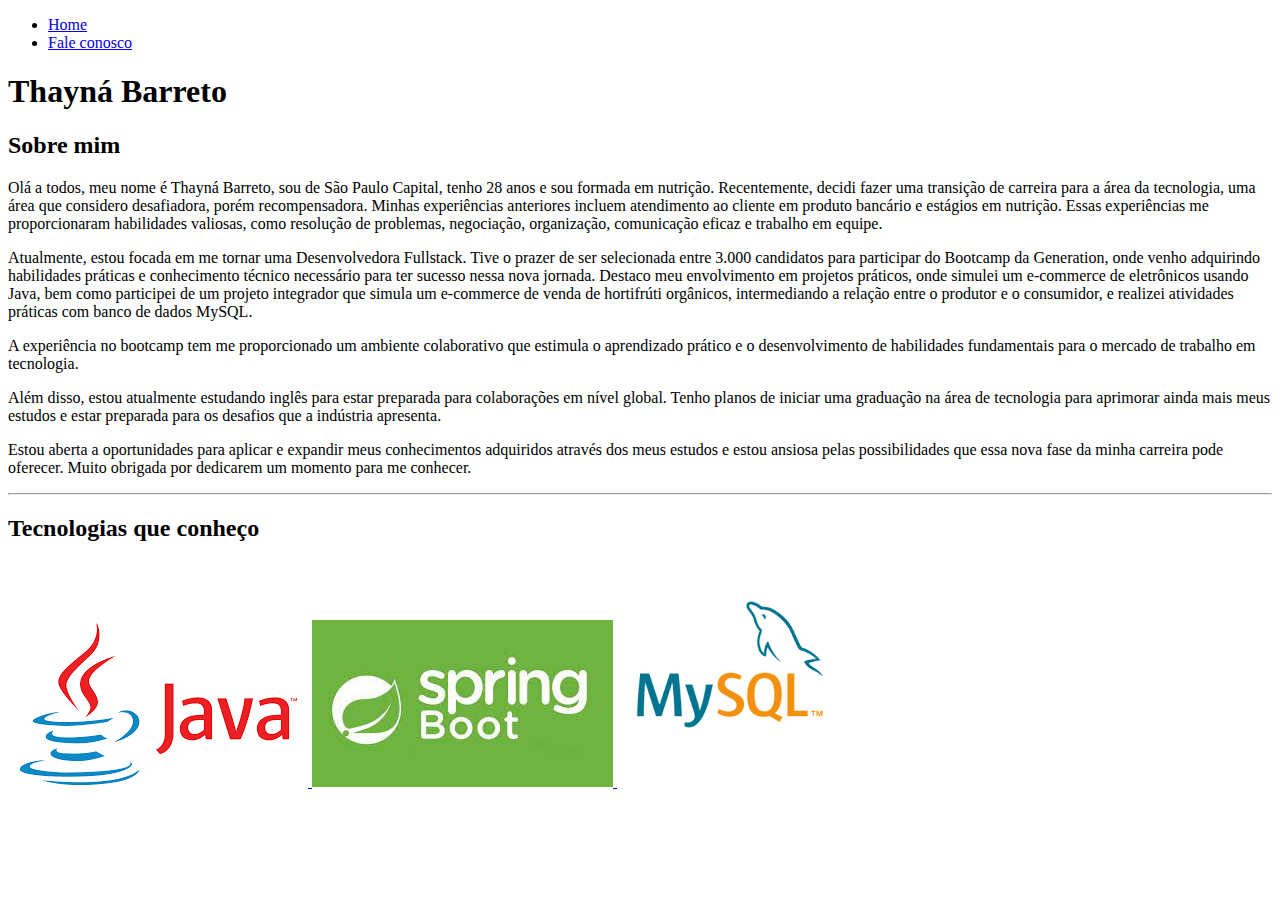
==== index.html @ 60b4264c "introdução front" ====
<!DOCTYPE html>
<html lang="pt-br">
<head>
    <meta charset="UTF-8">
    <meta name="viewport" content="width=device-width, initial-scale=1.0">
    <title>Dev Thay Barreto</title>
</head>
<body>
    <div>
        <!-- lista não ordenada que ser´nosso menu-->
        <ul>
            <li><a href="./index.html">Home</a></li>
            <li><a href="contato.html">Fale conosco</a></li>
        </ul>
    </div>
    <div>
    <h1>Thayná Barreto</h1>
    <h2>Sobre mim</h2>
    <p>
            Olá a todos, meu nome é Thayná Barreto, sou de São Paulo Capital, tenho 28 anos e sou formada em nutrição. Recentemente, decidi fazer uma transição de carreira para a área da tecnologia, uma área que considero desafiadora, porém recompensadora. Minhas experiências anteriores incluem atendimento ao cliente em produto bancário e estágios em nutrição. Essas experiências me proporcionaram habilidades valiosas, como resolução de problemas, negociação, organização, comunicação eficaz e trabalho em equipe.

        </p><p>Atualmente, estou focada em me tornar uma Desenvolvedora Fullstack. Tive o prazer de ser selecionada entre 3.000 candidatos para participar do Bootcamp da Generation, onde venho adquirindo habilidades práticas e conhecimento técnico necessário para ter sucesso nessa nova jornada. Destaco meu envolvimento em projetos práticos, onde simulei um e-commerce de eletrônicos usando Java, bem como participei de um projeto integrador que simula um e-commerce de venda de hortifrúti orgânicos, intermediando a relação entre o produtor e o consumidor, e realizei atividades práticas com banco de dados MySQL.

        </p><p>A experiência no bootcamp tem me proporcionado um ambiente colaborativo que estimula o aprendizado prático e o desenvolvimento de habilidades fundamentais para o mercado de trabalho em tecnologia.

        </p>Além disso, estou atualmente estudando inglês para estar preparada para colaborações em nível global. Tenho planos de iniciar uma graduação na área de tecnologia para aprimorar ainda mais meus estudos e estar preparada para os desafios que a indústria apresenta.

        <p>Estou aberta a oportunidades para aplicar e expandir meus conhecimentos adquiridos através dos meus estudos e estou ansiosa pelas possibilidades que essa nova fase da minha carreira pode oferecer. Muito obrigada por dedicarem um momento para me conhecer.
            </p>
    <hr />
</div>
<div>
    <h2>Tecnologias que conheço</h2>
   <a href="https://docs.oracle.com/en/java/"><img src="./assets/img/java.png" alt="Logo da linguagem de programação java" title="Java">
    <a href="https://docs.spring.io/spring-boot/docs/current/reference/htmlsingle/"><img src="./assets/img/spring.jpg" alt="Logo do framework Spring Boot" title="Spring Boot">
    <a href="https://dev.mysql.com/doc/"><img src="./assets/img/mysql.png" alt="Logo do sistema de gerenciamento de banco de dados MySQL" title="MySQL">
</div>
</body>
</html>
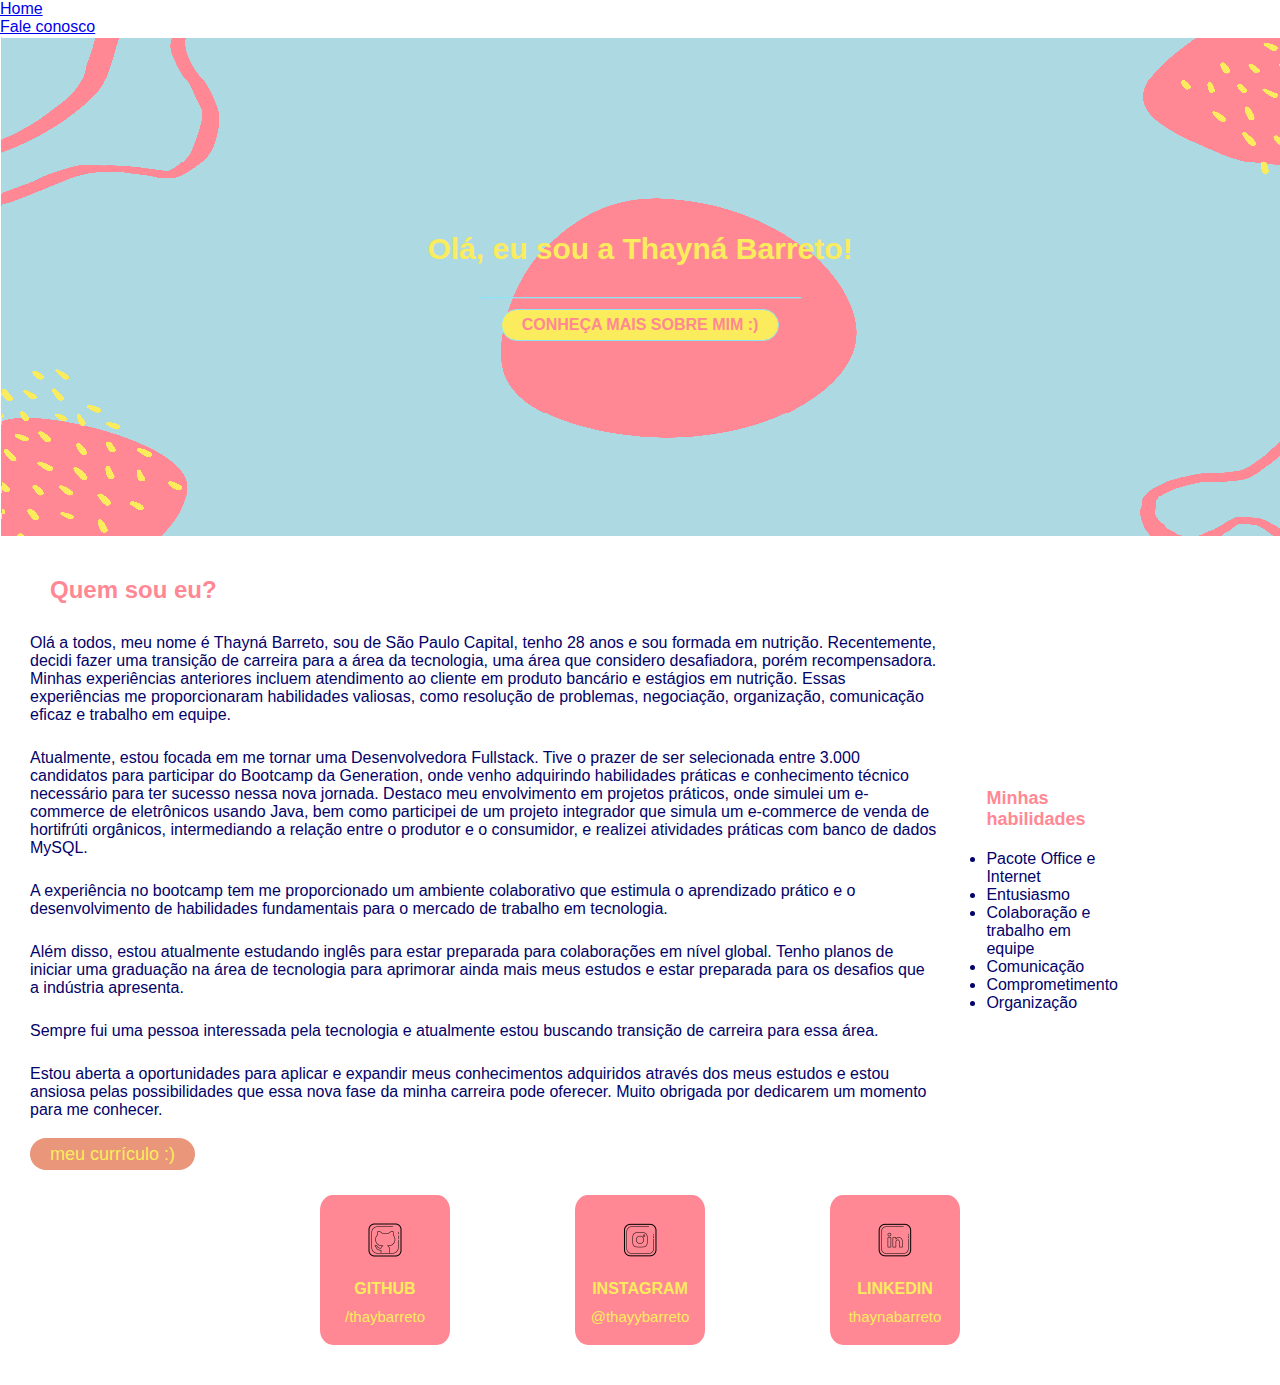
==== commit 3e94f4ae: "estilização do projeto" ====
--- a/index.html
+++ b/index.html
@@ -1,9 +1,12 @@
 <!DOCTYPE html>
-<html lang="pt-br">
+
 <head>
     <meta charset="UTF-8">
-    <meta name="viewport" content="width=device-width, initial-scale=1.0">
-    <title>Dev Thay Barreto</title>
+    <link rel="stylesheet" href="assets/css/style.css">
+    <link rel="preconnect" href="https://fonts.googleapis.com">
+    <link rel="preconnect" href="https://fonts.gstatic.com" crossorigin>
+    <link href="https://fonts.googleapis.com/css2?family=Noto+Serif:ital@1&display=swap" rel="stylesheet">
+    <title>Dev Thayná Barreto</title>
 </head>
 <body>
     <div>
@@ -13,27 +16,67 @@
             <li><a href="contato.html">Fale conosco</a></li>
         </ul>
     </div>
-    <div>
-    <h1>Thayná Barreto</h1>
-    <h2>Sobre mim</h2>
-    <p>
-            Olá a todos, meu nome é Thayná Barreto, sou de São Paulo Capital, tenho 28 anos e sou formada em nutrição. Recentemente, decidi fazer uma transição de carreira para a área da tecnologia, uma área que considero desafiadora, porém recompensadora. Minhas experiências anteriores incluem atendimento ao cliente em produto bancário e estágios em nutrição. Essas experiências me proporcionaram habilidades valiosas, como resolução de problemas, negociação, organização, comunicação eficaz e trabalho em equipe.
 
-        </p><p>Atualmente, estou focada em me tornar uma Desenvolvedora Fullstack. Tive o prazer de ser selecionada entre 3.000 candidatos para participar do Bootcamp da Generation, onde venho adquirindo habilidades práticas e conhecimento técnico necessário para ter sucesso nessa nova jornada. Destaco meu envolvimento em projetos práticos, onde simulei um e-commerce de eletrônicos usando Java, bem como participei de um projeto integrador que simula um e-commerce de venda de hortifrúti orgânicos, intermediando a relação entre o produtor e o consumidor, e realizei atividades práticas com banco de dados MySQL.
+<body>
 
-        </p><p>A experiência no bootcamp tem me proporcionado um ambiente colaborativo que estimula o aprendizado prático e o desenvolvimento de habilidades fundamentais para o mercado de trabalho em tecnologia.
+    <header class="banner-site">
+        <h1 class="titulo-site">Olá, eu sou a Thayná Barreto!
+        </h1>
+        <h2 class="subtitulo-site">_____________________________</h2>
 
-        </p>Além disso, estou atualmente estudando inglês para estar preparada para colaborações em nível global. Tenho planos de iniciar uma graduação na área de tecnologia para aprimorar ainda mais meus estudos e estar preparada para os desafios que a indústria apresenta.
+        <a class="ancora-conheca-sobre-mim" href="https://github.com/thaybrrt" target="_blank">Conheça mais sobre mim :)</a>
+    </header>
 
-        <p>Estou aberta a oportunidades para aplicar e expandir meus conhecimentos adquiridos através dos meus estudos e estou ansiosa pelas possibilidades que essa nova fase da minha carreira pode oferecer. Muito obrigada por dedicarem um momento para me conhecer.
+    <h2 class="titulo-sobre-mim">Quem sou eu?</h2>
+
+    <section class="section-sobre-mim">
+        <div class="div-lado-esquerdo">
+            <p class="paragrafo-sobre-mim">Olá a todos, meu nome é Thayná Barreto, sou de São Paulo Capital, tenho 28 anos e sou formada em nutrição. Recentemente, decidi fazer uma transição de carreira para a área da tecnologia, uma área que considero desafiadora, porém recompensadora. Minhas experiências anteriores incluem atendimento ao cliente em produto bancário e estágios em nutrição. Essas experiências me proporcionaram habilidades valiosas, como resolução de problemas, negociação, organização, comunicação eficaz e trabalho em equipe. </p>
+            <p class="paragrafo-sobre-mim">Atualmente, estou focada em me tornar uma Desenvolvedora Fullstack. Tive o prazer de ser selecionada entre 3.000 candidatos para participar do Bootcamp da Generation, onde venho adquirindo habilidades práticas e conhecimento técnico necessário para ter sucesso nessa nova jornada. Destaco meu envolvimento em projetos práticos, onde simulei um e-commerce de eletrônicos usando Java, bem como participei de um projeto integrador que simula um e-commerce de venda de hortifrúti orgânicos, intermediando a relação entre o produtor e o consumidor, e realizei atividades práticas com banco de dados MySQL.</p>
+            <p class="paragrafo-sobre-mim">A experiência no bootcamp tem me proporcionado um ambiente colaborativo que estimula o aprendizado prático e o desenvolvimento de habilidades fundamentais para o mercado de trabalho em tecnologia.</p>
+            <p class="paragrafo-sobre-mim">Além disso, estou atualmente estudando inglês para estar preparada para colaborações em nível global. Tenho planos de iniciar uma graduação na área de tecnologia para aprimorar ainda mais meus estudos e estar preparada para os desafios que a indústria apresenta.</p>
+            <p class="paragrafo-sobre-mim">Sempre fui uma pessoa interessada pela tecnologia e atualmente estou buscando transição de carreira para essa área.
             </p>
-    <hr />
-</div>
-<div>
-    <h2>Tecnologias que conheço</h2>
-   <a href="https://docs.oracle.com/en/java/"><img src="./assets/img/java.png" alt="Logo da linguagem de programação java" title="Java">
-    <a href="https://docs.spring.io/spring-boot/docs/current/reference/htmlsingle/"><img src="./assets/img/spring.jpg" alt="Logo do framework Spring Boot" title="Spring Boot">
-    <a href="https://dev.mysql.com/doc/"><img src="./assets/img/mysql.png" alt="Logo do sistema de gerenciamento de banco de dados MySQL" title="MySQL">
-</div>
+            <p class="paragrafo-sobre-mim">Estou aberta a oportunidades para aplicar e expandir meus conhecimentos adquiridos através dos meus estudos e estou ansiosa pelas possibilidades que essa nova fase da minha carreira pode oferecer. Muito obrigada por dedicarem um momento para me conhecer.</p>
+            <a class="ancora-conheca-meu-site" href="https://drive.google.com/file/d/16I1YodIDPfP-6o3Nj3S-Af63LYY3nPz-/view?usp=sharing" target="_blank">meu currículo :)</a>
+        </div>
+
+        <div class="div-lado-direito">
+            <h2 class="titulo-minhas-habilidades">Minhas habilidades</h2>
+
+            <ul>
+                <li>Pacote Office e Internet</li>
+                <li>Entusiasmo</li>
+                <li>Colaboração e trabalho em
+                    equipe</li>
+                <li>Comunicação</li>
+                <li>Comprometimento</li>
+                <li>Organização</li>
+            </ul>
+        </div>
+    </section>
+
+    <section class="section-redes-sociais">
+        <div class="div-teste">
+            <a href="https://github.com/thaybrrt" target="_blank" class="card-redes-sociais">
+                <img class="icone-rede-social" src="./assets/img/icons8-github-squared-100.png" alt="icone do site github">
+                <span class="nome-rede-social">GITHUB</span>
+                <span class="nome-usuario-rede-social">/thaybarreto</span>
+            </a>
+            <a href="https://www.instagram.com/thayybarreto/" target="_blank" class="card-redes-sociais">
+                <img class="icone-rede-social" src="./assets/img/icons8-instagram-100.png" alt="icone do site instagram">
+                <span class="nome-rede-social">INSTAGRAM</span>
+                <span class="nome-usuario-rede-social">@thayybarreto</span>
+            </a>
+            <a href="https://www.linkedin.com/in/thaynabarreto/" target="_blank"
+                class="card-redes-sociais">
+                <img class="icone-rede-social" src="./assets/img/icons8-linkedin-100.png" alt="icone do site linkedin">
+                <span class="nome-rede-social">LINKEDIN</span>
+                <span class="nome-usuario-rede-social">thaynabarreto</span>
+            </a>
+        </div>
+    </section>
+
 </body>
+
 </html>--- a/assets/css/style.css
+++ b/assets/css/style.css
@@ -0,0 +1,133 @@
+* {
+    margin: 0;
+    padding: 0;
+    font-family: 'Trebuchet MS', sans-serif;
+  }
+  
+  .banner-site {
+    background-image: url("../img/Banner\ promoção\ orgânico\ rosado2.png");
+    
+    height: 500px;
+    display: flex;
+    flex-direction: column;
+    justify-content: center;
+    align-items: center;
+  }
+  
+  .titulo-site {
+    color: #fbec5d;
+    margin-bottom: 10px;
+    font-size: 30px;
+  }
+  
+  .subtitulo-site {
+    color: #92e2f5;
+    margin-bottom: 10px;
+    font-size: 20px;
+    font-weight: 300;
+  }
+  
+  .ancora-conheca-sobre-mim {
+    background-color: #fbec5d;
+    border: 1px solid #92e2f5;
+    text-decoration: none;
+    padding: 6px 20px;
+    border-radius: 20px;
+    text-transform: uppercase;
+    color: #ff8894;
+    font-weight: bold;
+  }
+  
+  .section-sobre-mim {
+    color:#020269;
+    display: flex;
+    justify-content: space-evenly;
+    align-items: center;
+    padding: 30px;
+    width: 85%;
+  }
+  
+  .div-lado-esquerdo {
+    margin-right: 50px;
+  }
+  
+  .paragrafo-sobre-mim {
+    margin-bottom: 25px;
+  }
+  
+  .titulo-sobre-mim {
+    color: #ff8894;
+    padding: 0 50px;
+    margin-top: 40px;
+  }
+  
+  .titulo-minhas-habilidades {
+    color: #ff8894;
+    font-size: 18px;
+    margin-bottom: 20px;
+  }
+  
+  .ancora-conheca-meu-site {
+    background-color: #e9967a;
+    color: #fbec5d;
+    text-decoration: none;
+    font-size: 18px;
+    padding: 6px 20px;
+    border-radius: 20px;
+  }
+  
+  .ancora-conheca-meu-site:hover {
+    background-color: #889eff;
+  }
+  
+  .section-redes-sociais {
+    display: flex;
+    align-items: center;
+    justify-content: space-around;
+    margin-bottom: 40px;
+  }
+  
+  .card-redes-sociais {
+    background-color: #ff8894;
+    width: 130px;
+    height: 150px;
+    border-top-right-radius: 10%;
+      border-top-left-radius: 10%;
+      border-bottom-right-radius: 10%;
+      border-bottom-left-radius: 10%;
+    display: flex;
+    flex-direction: column;
+    align-items: center;
+    justify-content: center;
+    color: #fbec5d;
+    text-decoration: none;
+  }
+  
+  .nome-rede-social {
+    font-size: 16px;
+    font-weight: bold;
+    margin-bottom: 10px;
+  }
+  
+  .nome-usuario-rede-social {
+    font-size: 15px;
+  }
+  
+  .destaque-nome {
+    color: #ff8894;
+    font-weight: bold;
+  }
+  
+  .icone-rede-social {
+    width: 50px;
+    height: 50px;
+    margin-bottom: 15px;
+  }
+  
+  
+  .div-teste {
+    display: flex;
+    justify-content: space-between;
+    align-items: center;
+    width: 50%;
+  }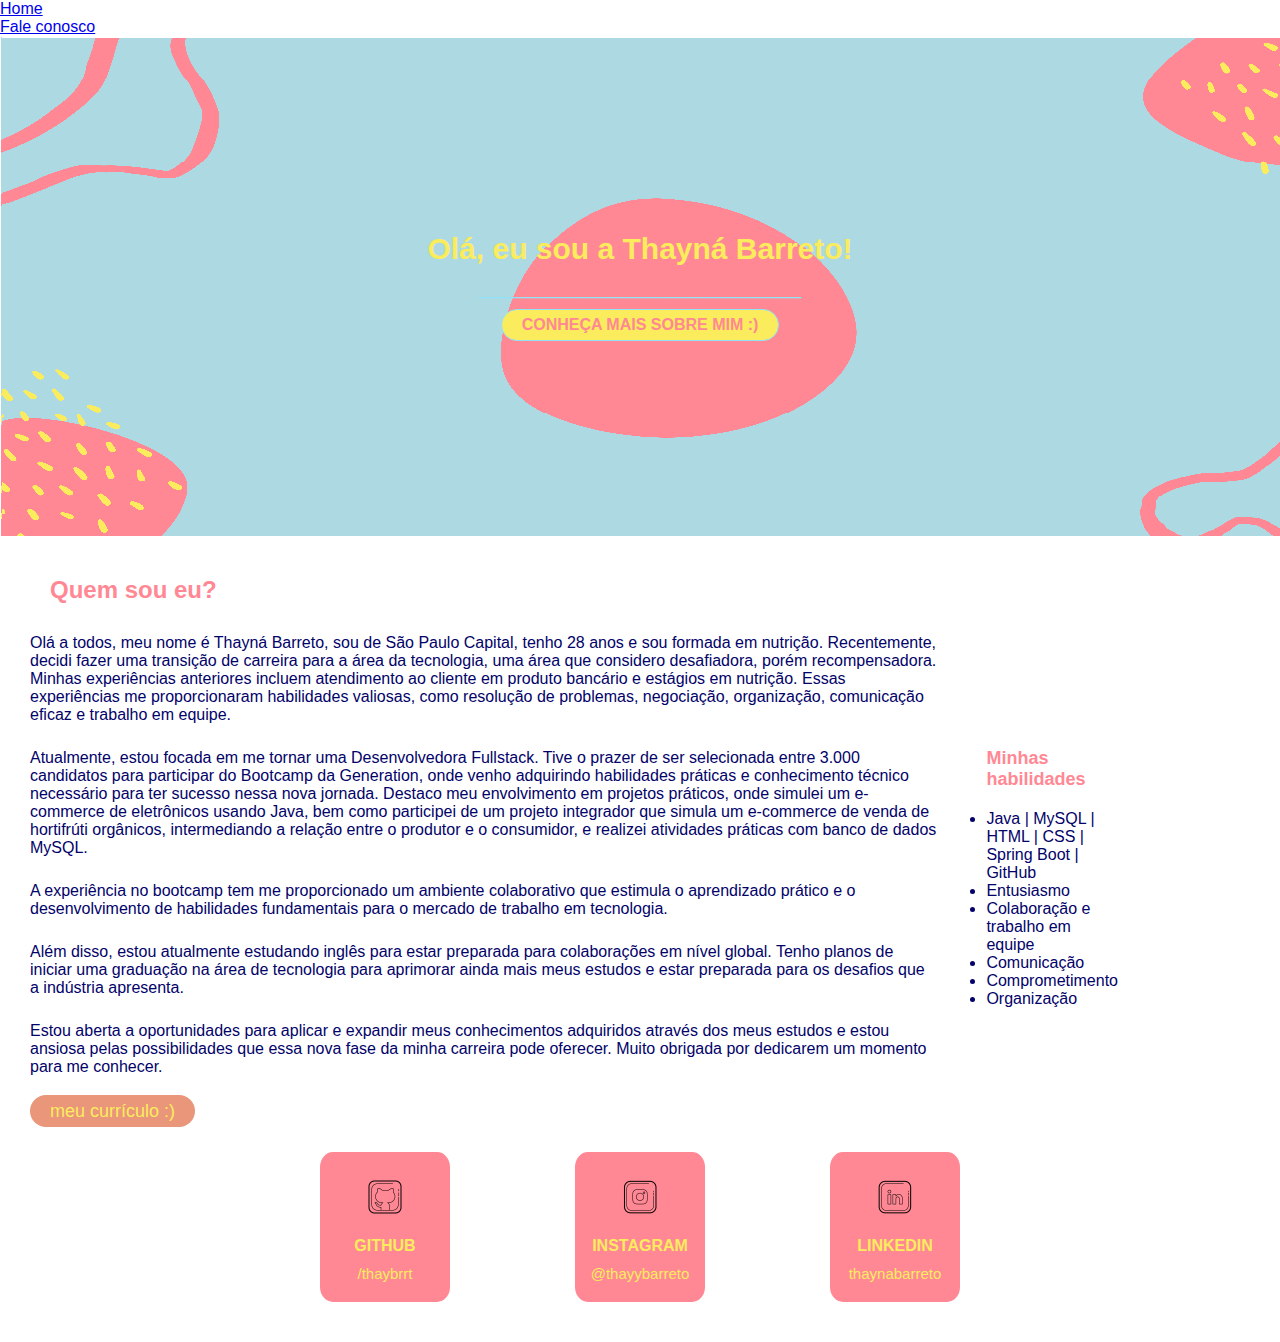
==== commit 72e2deb2: "atualização index" ====
--- a/index.html
+++ b/index.html
@@ -35,8 +35,6 @@
             <p class="paragrafo-sobre-mim">Atualmente, estou focada em me tornar uma Desenvolvedora Fullstack. Tive o prazer de ser selecionada entre 3.000 candidatos para participar do Bootcamp da Generation, onde venho adquirindo habilidades práticas e conhecimento técnico necessário para ter sucesso nessa nova jornada. Destaco meu envolvimento em projetos práticos, onde simulei um e-commerce de eletrônicos usando Java, bem como participei de um projeto integrador que simula um e-commerce de venda de hortifrúti orgânicos, intermediando a relação entre o produtor e o consumidor, e realizei atividades práticas com banco de dados MySQL.</p>
             <p class="paragrafo-sobre-mim">A experiência no bootcamp tem me proporcionado um ambiente colaborativo que estimula o aprendizado prático e o desenvolvimento de habilidades fundamentais para o mercado de trabalho em tecnologia.</p>
             <p class="paragrafo-sobre-mim">Além disso, estou atualmente estudando inglês para estar preparada para colaborações em nível global. Tenho planos de iniciar uma graduação na área de tecnologia para aprimorar ainda mais meus estudos e estar preparada para os desafios que a indústria apresenta.</p>
-            <p class="paragrafo-sobre-mim">Sempre fui uma pessoa interessada pela tecnologia e atualmente estou buscando transição de carreira para essa área.
-            </p>
             <p class="paragrafo-sobre-mim">Estou aberta a oportunidades para aplicar e expandir meus conhecimentos adquiridos através dos meus estudos e estou ansiosa pelas possibilidades que essa nova fase da minha carreira pode oferecer. Muito obrigada por dedicarem um momento para me conhecer.</p>
             <a class="ancora-conheca-meu-site" href="https://drive.google.com/file/d/16I1YodIDPfP-6o3Nj3S-Af63LYY3nPz-/view?usp=sharing" target="_blank">meu currículo :)</a>
         </div>
@@ -45,7 +43,7 @@
             <h2 class="titulo-minhas-habilidades">Minhas habilidades</h2>
 
             <ul>
-                <li>Pacote Office e Internet</li>
+                <li>Java | MySQL | HTML | CSS | Spring Boot | GitHub</li>
                 <li>Entusiasmo</li>
                 <li>Colaboração e trabalho em
                     equipe</li>
@@ -61,7 +59,7 @@
             <a href="https://github.com/thaybrrt" target="_blank" class="card-redes-sociais">
                 <img class="icone-rede-social" src="./assets/img/icons8-github-squared-100.png" alt="icone do site github">
                 <span class="nome-rede-social">GITHUB</span>
-                <span class="nome-usuario-rede-social">/thaybarreto</span>
+                <span class="nome-usuario-rede-social">/thaybrrt</span>
             </a>
             <a href="https://www.instagram.com/thayybarreto/" target="_blank" class="card-redes-sociais">
                 <img class="icone-rede-social" src="./assets/img/icons8-instagram-100.png" alt="icone do site instagram">
